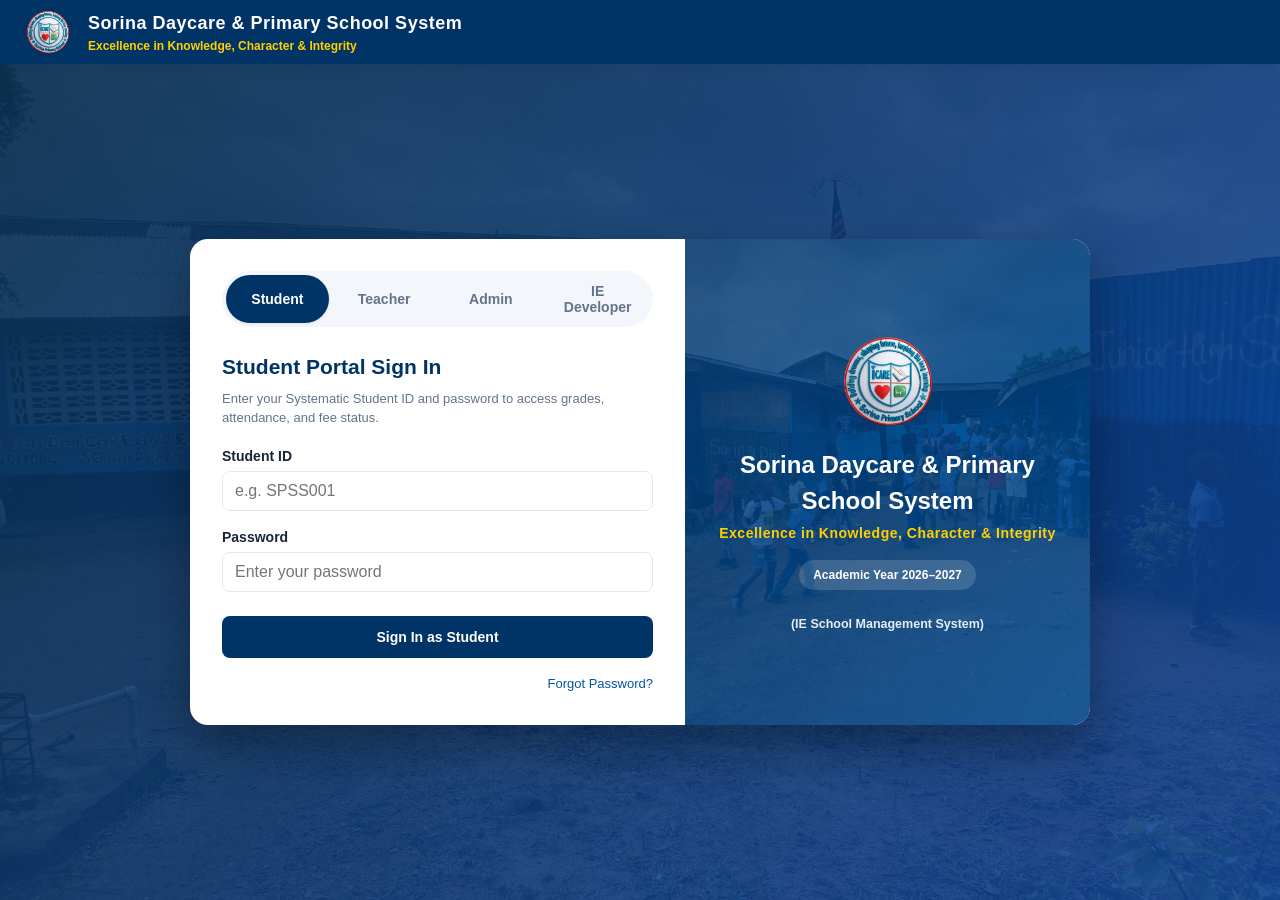
==== index.html @ ab8d67f5 "Update index.html" ====
<!doctype html>
<html lang="en">
<head>
  <meta charset="utf-8">
  <meta name="viewport" content="width=device-width, initial-scale=1, viewport-fit=cover">
  <title>Sorina Daycare & Primary School System</title>
  <link rel="manifest" href="manifest.json">
  <meta name="theme-color" content="#003366">
  <link rel="apple-touch-icon" href="assets/images/school-logo.png">
  <link rel="icon" type="image/png" href="assets/images/school-logo.png">
  <link rel="stylesheet" href="assets/css/tokens.css">
  <link rel="stylesheet" href="assets/css/styles.css">
</head>
<body>

  <!-- Offline Status Bar -->
  <div id="offlineIndicator" class="offline-bar hidden">You are currently offline. Changes are saved locally and will auto-sync when connected.</div>

  <!-- Global Loader Overlay for Every Action -->
  <div id="globalLoader" class="global-loader-overlay hidden">
    <div class="loader-spinner"></div>
    <div class="loader-text">Processing...</div>
  </div>

  <!-- Subtle {Success} Toast -->
  <div id="globalToast" class="global-toast hidden"></div>

  <!-- Site Header -->
  <header id="siteHeader" class="site-header">
    <div class="brand-wrap">
      <img id="headerLogo" src="assets/images/school-logo.png" alt="School Logo" class="brand-logo">
      <div class="brand-text">
        <h1 id="headerSchoolName">Sorina Daycare & Primary School System</h1>
        <div id="headerMotto" class="motto">Excellence in Knowledge, Character &amp; Integrity</div>
      </div>
    </div>
    <div class="header-actions" id="headerActions">
      <!-- Injected post-login -->
    </div>
  </header>

  <!-- Gateway Login Screen (Public) -->
  <main id="loginScreen" class="gateway-container">
    <div class="gateway-card">
      
      <!-- Left: Login Form -->
      <div class="gateway-form-pane">
        <!-- Role Switcher -->
        <div class="role-tabs" role="tablist">
          <button type="button" class="role-tab-btn active" data-role="student" role="tab">Student</button>
          <button type="button" class="role-tab-btn" data-role="teacher" role="tab">Teacher</button>
          <button type="button" class="role-tab-btn" data-role="admin" role="tab">Admin</button>
          <button type="button" class="role-tab-btn" data-role="ie" role="tab" style="font-weight: 700;">IE Developer</button>
        </div>

        <!-- Feedback Alert Container -->
        <div id="loginAlert" class="alert alert-danger hidden" role="alert"></div>

        <!-- 1. Student Login Form -->
        <form id="studentLoginForm" class="login-role-form" autocomplete="off" onsubmit="return false;">
          <h2 style="margin: 0 0 6px; color: var(--color-primary); font-size: 21px;">Student Portal Sign In</h2>
          <p style="margin: 0 0 18px; font-size: 13px; color: var(--color-text-muted);">
            Enter your Systematic Student ID and password to access grades, attendance, and fee status.
          </p>

          <div class="form-group">
            <label class="form-label" for="studentLoginId">Student ID</label>
            <input type="text" id="studentLoginId" class="input-field" placeholder="e.g. SPSS001" required autocomplete="username">
          </div>

          <div class="form-group">
            <label class="form-label" for="studentLoginPass">Password</label>
            <input type="password" id="studentLoginPass" class="input-field" placeholder="Enter your password" required autocomplete="current-password">
          </div>

          <button type="submit" id="studentLoginBtn" class="btn btn-primary" style="width: 100%; padding: 12px; margin-top: 8px;">
            Sign In as Student
          </button>

          <div style="display: flex; justify-content: flex-end; align-items: center; margin-top: 16px; font-size: 13px;">
            <a href="#" class="forgot-pass-trigger">Forgot Password?</a>
          </div>
        </form>

        <!-- 2. Teacher Login Form -->
        <form id="teacherLoginForm" class="login-role-form hidden" autocomplete="off" onsubmit="return false;">
          <h2 style="margin: 0 0 6px; color: var(--color-primary); font-size: 21px;">Teacher Portal Sign In</h2>
          <p style="margin: 0 0 18px; font-size: 13px; color: var(--color-text-muted);">
            Enter your Systematic Teacher ID and password to access assigned classes and record grades.
          </p>

          <div class="form-group">
            <label class="form-label" for="teacherLoginId">Teacher ID</label>
            <input type="text" id="teacherLoginId" class="input-field" placeholder="e.g. SPST001" required autocomplete="username">
          </div>

          <div class="form-group">
            <label class="form-label" for="teacherLoginPass">Password</label>
            <input type="password" id="teacherLoginPass" class="input-field" placeholder="Enter your password" required autocomplete="current-password">
          </div>

          <button type="submit" id="teacherLoginBtn" class="btn btn-primary" style="width: 100%; padding: 12px; margin-top: 8px;">
            Sign In as Teacher
          </button>

          <div style="display: flex; justify-content: flex-end; align-items: center; margin-top: 16px; font-size: 13px;">
            <a href="#" class="forgot-pass-trigger">Forgot Password?</a>
          </div>
        </form>

        <!-- 3. Admin Login Form -->
        <form id="adminLoginForm" class="login-role-form hidden" autocomplete="off" onsubmit="return false;">
          <h2 style="margin: 0 0 6px; color: var(--color-primary); font-size: 21px;">Administrator Sign In</h2>
          <p style="margin: 0 0 18px; font-size: 13px; color: var(--color-text-muted);">
            Authorized school administrators, registrars, and bursars only.
          </p>

          <div class="form-group">
            <label class="form-label" for="adminLoginUser">Administrator Username</label>
            <input type="text" id="adminLoginUser" class="input-field" placeholder="e.g. admin or Principal" required autocomplete="username">
          </div>

          <div class="form-group">
            <label class="form-label" for="adminLoginPass">Password</label>
            <input type="password" id="adminLoginPass" class="input-field" placeholder="Enter administrator password" required autocomplete="current-password">
          </div>

          <div class="form-group">
            <label class="form-label" for="adminLoginEmail">Verified Admin Email <span style="color: var(--color-danger);">*</span></label>
            <input type="email" id="adminLoginEmail" class="input-field" placeholder="admin@ieschools.edu" required autocomplete="email">
            <div class="form-hint">Matching verified email address is required for administrator authentication.</div>
          </div>

          <div class="form-group">
            <label class="form-label" for="adminLoginMfa">MFA Verification Code (Optional)</label>
            <input type="text" id="adminLoginMfa" class="input-field" placeholder="6-digit TOTP / Auth Code" maxlength="8">
          </div>

          <button type="submit" id="adminLoginBtn" class="btn btn-primary" style="width: 100%; padding: 12px; margin-top: 8px;">
            Sign In as Administrator
          </button>

          <div style="display: flex; justify-content: flex-end; align-items: center; margin-top: 16px; font-size: 13px;">
            <a href="#" class="forgot-pass-trigger">Forgot Password?</a>
          </div>
        </form>

        <!-- 4. IE Developer Login Form -->
        <form id="ieLoginForm" class="login-role-form hidden" autocomplete="off" onsubmit="return false;">
          <h2 style="margin: 0 0 6px; color: #1e3a8a; font-size: 21px;">IE Developer Console</h2>
          <p style="margin: 0 0 18px; font-size: 13px; color: var(--color-text-muted);">
            Authorized IE Digital Works engineers only. Dedicated infrastructure, database endpoint &amp; kill-switch controls.
          </p>

          <div class="form-group">
            <label class="form-label" for="ieLoginUser">Developer Username</label>
            <input type="text" id="ieLoginUser" class="input-field" value="ie_developer" required autocomplete="username">
          </div>

          <div class="form-group">
            <label class="form-label" for="ieLoginPass">Developer Access Key</label>
            <input type="password" id="ieLoginPass" class="input-field" placeholder="Enter developer master key" required autocomplete="current-password">
          </div>

          <button type="submit" id="ieLoginBtn" class="btn btn-primary" style="width: 100%; padding: 12px; margin-top: 8px; background: #0f172a; border-color: #1e293b;">
            Authenticate &amp; Open IE Console
          </button>

          <div style="display: flex; justify-content: space-between; align-items: center; margin-top: 16px; font-size: 13px;">
            <a href="ie-portal.html" style="color: #1e3a8a; font-weight: 600; text-decoration: underline;">
              Open Standalone IE Portal &rarr;
            </a>
          </div>
        </form>
      </div>

      <!-- Right: Branded School Panel -->
      <div class="gateway-brand-pane">
        <img id="paneLogo" src="assets/images/school-logo.png" alt="School Crest" class="pane-logo">
        <div class="pane-title" id="paneSchoolName">Sorina Daycare & Primary School System</div>
        <div class="pane-motto" id="paneMotto">Excellence in Knowledge, Character &amp; Integrity</div>
        <div class="pane-badge">Academic Year 2026–2027</div>
        <div style="margin-top: 25px; font-size: 12.5px; opacity: 0.9; z-index: 1; font-weight: 600;">
          (IE School Management System)
        </div>
      </div>

    </div>
  </main>

  <!-- PWA Install Button (Fixed) -->
  <button id="installAppBtn" class="hidden" type="button" aria-label="Install App" style="display: flex; align-items: center; gap: 6px;">
    <img src="assets/icons/download (2).png" style="width: 16px; height: 16px;" alt="">
    <span>Install App</span>
  </button>

  <!-- Role-specific Panel Mount Point (Loaded post-auth) -->
  <div id="appRoot"></div>

  <!-- Modal Container -->
  <div id="modalContainer"></div>

  <!-- Configuration: Google Apps Script Web App URL -->
  <script>
    window.APP_CONFIG = {
      // Paste your deployed Google Apps Script Web App URL here (ends in /exec):
      backendUrl: "https://script.google.com/macros/s/AKfycbyZu_zF7Art3-ESITSghS2jbN9jNcDb3LU6FPYMHmWBGuEmCLPqk7Pl057dZ8DbVAbpUQ/exec"
    };
  </script>

  <!-- Scripts -->
  <script src="assets/js/api.js?v=2.1"></script>
  <script src="assets/js/reportCard.js?v=2.1"></script>
  <script src="assets/js/auth.js?v=2.1"></script>
  <script src="assets/js/pwaInstall.js?v=2.1"></script>
  <script src="assets/js/app.js?v=2.1"></script>

</body>
</html>
---- assets/css/tokens.css ----
/**
 * tokens.css
 * -----------------------------------------------------------------------
 * Design-token layer (Section 7).
 * Branding per school is a config change here or dynamically at runtime.
 * -----------------------------------------------------------------------
 */

:root {
  /* Brand colors (School-configurable) */
  --color-primary: #082f50;
  --color-primary-dark: #051d32;
  --color-primary-light: #124d7f;
  --color-secondary: #0d47a1;
  --color-accent: #ffd000;
  --color-accent-hover: #e5bb00;

  /* Surfaces & Canvas */
  --color-background: #f3f6fa;
  --color-surface: #ffffff;
  --color-surface-hover: #f8fafc;
  --color-card-header: #f8fafc;

  /* Text & Content */
  --color-text: #172536;
  --color-text-light: #ffffff;
  --color-text-muted: #64748b;
  --color-text-dim: #94a3b8;

  /* Borders & Dividers */
  --color-border: #e2e8f0;
  --color-border-dark: #cbd5e1;

  /* Status Colors */
  --color-success: #15803d;
  --color-success-bg: #dcfce7;
  --color-warning: #b45309;
  --color-warning-bg: #fef3c7;
  --color-danger: #dc2626;
  --color-danger-bg: #fee2e2;
  --color-info: #0284c7;
  --color-info-bg: #e0f2fe;

  /* Typography */
  --font-family-sans: -apple-system, BlinkMacSystemFont, "Segoe UI", Roboto, Helvetica, Arial, sans-serif;
  --font-size-xs: 0.75rem;     /* 12px */
  --font-size-sm: 0.875rem;    /* 14px */
  --font-size-base: 1rem;      /* 16px */
  --font-size-lg: 1.125rem;    /* 18px */
  --font-size-xl: 1.25rem;     /* 20px */
  --font-size-2xl: 1.5rem;     /* 24px */
  --font-size-3xl: 1.875rem;   /* 30px */

  /* Spacing Scale */
  --space-2xs: 2px;
  --space-xs: 4px;
  --space-sm: 8px;
  --space-md: 16px;
  --space-lg: 24px;
  --space-xl: 32px;
  --space-2xl: 48px;

  /* Border Radius */
  --radius-xs: 4px;
  --radius-sm: 8px;
  --radius-md: 12px;
  --radius-lg: 18px;
  --radius-pill: 9999px;

  /* Shadows */
  --shadow-sm: 0 1px 3px rgba(0, 0, 0, 0.08);
  --shadow-md: 0 4px 12px rgba(0, 0, 0, 0.08);
  --shadow-lg: 0 10px 25px rgba(0, 0, 0, 0.1);
  --shadow-card: 0 6px 20px rgba(0, 0, 0, 0.06);

  /* Transitions */
  --transition-fast: 0.15s ease;
  --transition-normal: 0.25s ease;
}

/* Dark mode token overrides */
:root[data-theme="dark"] {
  --color-background: #0b131f;
  --color-surface: #142033;
  --color-surface-hover: #1b2a42;
  --color-card-header: #101a2b;
  --color-text: #f1f5f9;
  --color-text-muted: #94a3b8;
  --color-text-dim: #64748b;
  --color-border: #1e293b;
  --color-border-dark: #334155;
  --shadow-card: 0 6px 20px rgba(0, 0, 0, 0.35);
}
---- assets/css/styles.css ----
/**
 * styles.css
 * -----------------------------------------------------------------------
 * Core application styling using CSS design tokens.
 * Mobile-first, fully responsive, accessible, with print stylesheet for report cards.
 * -----------------------------------------------------------------------
 */

/* ==========================================================================
   1. RESET & BASE
   ========================================================================== */
*, *::before, *::after {
  box-sizing: border-box;
}

body {
  margin: 0;
  padding: 0;
  background-color: var(--color-background);
  color: var(--color-text);
  font-family: var(--font-family-sans);
  font-size: var(--font-size-base);
  line-height: 1.5;
  -webkit-font-smoothing: antialiased;
  min-height: 100vh;
  display: flex;
  flex-direction: column;
}

a {
  color: var(--color-secondary);
  text-decoration: none;
  transition: color var(--transition-fast);
}

a:hover {
  text-decoration: underline;
}

button, input, select, textarea {
  font-family: inherit;
  font-size: inherit;
}

/* Accessibility Focus States */
button:focus-visible, input:focus-visible, select:focus-visible, textarea:focus-visible, a:focus-visible {
  outline: 3px solid var(--color-accent);
  outline-offset: 2px;
}

/* Utilities */
.hidden { display: none !important; }
.sr-only {
  position: absolute;
  width: 1px;
  height: 1px;
  padding: 0;
  margin: -1px;
  overflow: hidden;
  clip: rect(0, 0, 0, 0);
  border: 0;
}

/* ==========================================================================
   2. HEADER & BRANDING
   ========================================================================== */
.site-header {
  background-color: var(--color-primary);
  color: #ffffff;
  padding: var(--space-sm) var(--space-lg);
  display: flex;
  justify-content: space-between;
  align-items: center;
  box-shadow: var(--shadow-md);
  position: sticky;
  top: 0;
  z-index: 100;
}

.brand-wrap {
  display: flex;
  align-items: center;
  gap: var(--space-md);
}

.brand-logo {
  width: 48px;
  height: 48px;
  object-fit: contain;
  background: transparent !important;
  border-radius: var(--radius-sm);
  padding: 0;
  box-shadow: none;
}

.brand-text h1 {
  margin: 0;
  font-size: var(--font-size-lg);
  font-weight: 700;
  letter-spacing: 0.5px;
  color: #ffffff;
}

.brand-text .motto {
  margin: 0;
  font-size: var(--font-size-xs);
  color: var(--color-accent);
  font-weight: 600;
}

.header-actions {
  display: flex;
  align-items: center;
  gap: var(--space-sm);
}

.user-badge {
  display: flex;
  align-items: center;
  gap: var(--space-xs);
  background: rgba(255, 255, 255, 0.12);
  padding: 4px 12px;
  border-radius: var(--radius-pill);
  font-size: var(--font-size-sm);
  color: #ffffff;
}

/* Mobile Header Responsive Rule: prevent jammed content and scattering */
@media (max-width: 768px) {
  .site-header {
    padding: 8px 12px !important;
    gap: 8px !important;
    min-height: 48px !important;
  }
  .brand-wrap {
    gap: 8px !important;
    flex: 1 1 auto !important;
    min-width: 0 !important;
    max-width: calc(100% - 100px) !important;
    overflow: hidden !important;
  }
  .brand-logo {
    width: 32px !important;
    height: 32px !important;
    flex-shrink: 0 !important;
  }
  .brand-text {
    min-width: 0 !important;
    overflow: hidden !important;
  }
  .brand-text h1 {
    font-size: 13px !important;
    line-height: 1.2 !important;
    white-space: nowrap !important;
    overflow: hidden !important;
    text-overflow: ellipsis !important;
    margin: 0 !important;
  }
  #headerMotto, .brand-text .motto {
    display: none !important;
  }
  .header-actions {
    flex-shrink: 0 !important;
    gap: 4px !important;
  }
  .header-actions #signOutBtn {
    display: none !important;
  }
  .header-actions .user-badge {
    font-size: 11px !important;
    padding: 3px 8px !important;
    max-width: 120px !important;
    white-space: nowrap !important;
    overflow: hidden !important;
    text-overflow: ellipsis !important;
    gap: 4px !important;
  }
  .header-actions .user-badge span {
    display: none !important;
  }
}

/* ==========================================================================
   3. BUTTONS & INPUTS
   ========================================================================== */
.btn {
  display: inline-flex;
  align-items: center;
  justify-content: center;
  gap: var(--space-xs);
  padding: 9px 16px;
  border-radius: var(--radius-sm);
  border: 1px solid transparent;
  font-weight: 600;
  font-size: var(--font-size-sm);
  cursor: pointer;
  transition: all var(--transition-fast);
  white-space: nowrap;
}

.btn-primary {
  background-color: var(--color-primary);
  color: #ffffff;
}
.btn-primary:hover {
  background-color: var(--color-primary-light);
  transform: translateY(-1px);
}

.btn-secondary {
  background-color: var(--color-secondary);
  color: #ffffff;
}
.btn-secondary:hover {
  background-color: #0b3c8a;
}

.btn-accent {
  background-color: var(--color-accent);
  color: var(--color-primary);
}
.btn-accent:hover {
  background-color: var(--color-accent-hover);
}

.btn-light {
  background-color: var(--color-surface);
  color: var(--color-text);
  border-color: var(--color-border);
}
.btn-light:hover {
  background-color: var(--color-surface-hover);
}

.btn-danger {
  background-color: var(--color-danger);
  color: #ffffff;
}
.btn-danger:hover {
  background-color: #b91c1c;
}

.btn-sm {
  padding: 5px 10px;
  font-size: var(--font-size-xs);
  border-radius: var(--radius-xs);
}

.btn:disabled {
  opacity: 0.6;
  cursor: not-allowed;
  transform: none !important;
}

.input-field, .select-field, .textarea-field {
  width: 100%;
  padding: 10px 12px;
  border: 1px solid var(--color-border);
  border-radius: var(--radius-sm);
  background-color: var(--color-surface);
  color: var(--color-text);
  transition: border-color var(--transition-fast), box-shadow var(--transition-fast);
}

.input-field:focus, .select-field:focus, .textarea-field:focus {
  outline: none;
  border-color: var(--color-primary);
  box-shadow: 0 0 0 3px rgba(8, 47, 80, 0.15);
}

.form-group {
  margin-bottom: var(--space-md);
}

.form-label {
  display: block;
  font-size: var(--font-size-sm);
  font-weight: 600;
  margin-bottom: var(--space-xs);
  color: var(--color-text);
}

.form-hint {
  font-size: var(--font-size-xs);
  color: var(--color-text-muted);
  margin-top: 2px;
}

/* ==========================================================================
   4. GATEWAY LOGIN SCREEN
   ========================================================================== */
.gateway-container {
  flex: 1;
  display: flex;
  align-items: center;
  justify-content: center;
  padding: var(--space-xl) var(--space-md);
  background: linear-gradient(135deg, rgba(8, 47, 80, 0.9) 0%, rgba(13, 71, 161, 0.82) 100%),
              url('../images/campus.jpeg') center/cover no-repeat;
  min-height: calc(100vh - 65px);
}

.gateway-card {
  width: 100%;
  max-width: 900px;
  background-color: var(--color-surface);
  border-radius: var(--radius-lg);
  box-shadow: 0 20px 50px rgba(0, 0, 0, 0.35);
  overflow: hidden;
  display: flex;
  flex-direction: row;
}

@media (max-width: 768px) {
  .gateway-card {
    flex-direction: column;
  }
}

.gateway-form-pane {
  flex: 1 1 55%;
  padding: var(--space-xl);
  display: flex;
  flex-direction: column;
  justify-content: center;
}

.gateway-brand-pane {
  flex: 1 1 45%;
  background: linear-gradient(145deg, var(--color-primary) 0%, var(--color-secondary) 100%);
  color: #ffffff;
  padding: var(--space-xl);
  display: flex;
  flex-direction: column;
  align-items: center;
  justify-content: center;
  text-align: center;
  position: relative;
  overflow: hidden;
}

.gateway-brand-pane::after {
  content: "";
  position: absolute;
  top: 0; left: 0; right: 0; bottom: 0;
  background: url('../images/campus-2.jpeg') center/cover no-repeat;
  opacity: 0.18;
}

.pane-logo {
  width: 100px;
  height: 100px;
  object-fit: contain;
  background: transparent !important;
  border-radius: var(--radius-md);
  padding: 0;
  box-shadow: none;
  margin-bottom: var(--space-md);
  z-index: 1;
}

.pane-title {
  margin: 0 0 var(--space-xs);
  font-size: var(--font-size-2xl);
  font-weight: 800;
  z-index: 1;
}

.pane-motto {
  margin: 0 0 var(--space-md);
  font-size: var(--font-size-sm);
  color: var(--color-accent);
  font-weight: 600;
  letter-spacing: 0.5px;
  z-index: 1;
}

.pane-badge {
  background: rgba(255, 255, 255, 0.15);
  padding: 6px 14px;
  border-radius: var(--radius-pill);
  font-size: var(--font-size-xs);
  font-weight: 600;
  z-index: 1;
}

/* User Type Switcher Tabs */
.role-tabs {
  display: flex;
  background-color: var(--color-background);
  border-radius: var(--radius-pill);
  padding: 4px;
  margin-bottom: var(--space-lg);
  gap: 4px;
}

.role-tab-btn {
  flex: 1;
  padding: 8px 12px;
  border: none;
  background: transparent;
  color: var(--color-text-muted);
  font-weight: 600;
  font-size: var(--font-size-sm);
  border-radius: var(--radius-pill);
  cursor: pointer;
  transition: all var(--transition-fast);
}

.role-tab-btn.active {
  background-color: var(--color-primary);
  color: #ffffff;
  box-shadow: var(--shadow-sm);
}

/* Alert Boxes */
.alert {
  padding: 10px 14px;
  border-radius: var(--radius-sm);
  font-size: var(--font-size-sm);
  margin-bottom: var(--space-md);
  display: flex;
  align-items: center;
  gap: var(--space-xs);
}

.alert-danger {
  background-color: var(--color-danger-bg);
  color: var(--color-danger);
  border: 1px solid rgba(220, 38, 38, 0.2);
}

.alert-success {
  background-color: var(--color-success-bg);
  color: var(--color-success);
  border: 1px solid rgba(21, 128, 61, 0.2);
}

/* ==========================================================================
   5. DASHBOARD LAYOUT & CARDS
   ========================================================================== */
.dashboard-container {
  max-width: 1400px;
  margin: 0 auto;
  padding: var(--space-lg) var(--space-md);
  width: 100%;
}

.nav-tabs {
  display: flex;
  gap: var(--space-xs);
  border-bottom: 2px solid var(--color-border);
  margin-bottom: var(--space-lg);
  overflow-x: auto;
  padding-bottom: 2px;
}

.nav-tab-item {
  padding: 10px 18px;
  background: transparent;
  border: none;
  border-bottom: 3px solid transparent;
  color: var(--color-text-muted);
  font-weight: 700;
  font-size: var(--font-size-sm);
  cursor: pointer;
  white-space: nowrap;
  transition: all var(--transition-fast);
}

.nav-tab-item:hover {
  color: var(--color-primary);
}

.nav-tab-item.active {
  color: var(--color-primary);
  border-bottom-color: var(--color-primary);
}

.stats-grid {
  display: grid;
  grid-template-columns: repeat(auto-fit, minmax(220px, 1fr));
  gap: var(--space-md);
  margin-bottom: var(--space-lg);
}

.stat-card {
  background: var(--color-surface);
  padding: var(--space-md) var(--space-lg);
  border-radius: var(--radius-md);
  box-shadow: var(--shadow-card);
  border: 1px solid var(--color-border);
}

.stat-card .stat-label {
  font-size: var(--font-size-xs);
  font-weight: 700;
  text-transform: uppercase;
  color: var(--color-text-muted);
  letter-spacing: 0.5px;
}

.stat-card .stat-value {
  font-size: var(--font-size-2xl);
  font-weight: 800;
  color: var(--color-primary);
  margin-top: var(--space-xs);
}

.content-card {
  background: var(--color-surface);
  border-radius: var(--radius-md);
  box-shadow: var(--shadow-card);
  border: 1px solid var(--color-border);
  padding: var(--space-lg);
  margin-bottom: var(--space-lg);
}

.card-header-row {
  display: flex;
  justify-content: space-between;
  align-items: center;
  flex-wrap: wrap;
  gap: var(--space-md);
  margin-bottom: var(--space-md);
  padding-bottom: var(--space-sm);
  border-bottom: 1px solid var(--color-border);
}

.card-title {
  margin: 0;
  font-size: var(--font-size-lg);
  font-weight: 700;
  color: var(--color-primary);
}

/* ==========================================================================
   6. DATA TABLES & STATUS BADGES
   ========================================================================== */
.table-responsive {
  width: 100%;
  overflow-x: auto;
  border-radius: var(--radius-sm);
  border: 1px solid var(--color-border);
}

.data-table {
  width: 100%;
  border-collapse: collapse;
  font-size: var(--font-size-sm);
  text-align: left;
}

.data-table th {
  background-color: var(--color-primary);
  color: #ffffff;
  padding: 12px 14px;
  font-weight: 700;
  white-space: nowrap;
}

.data-table td {
  padding: 10px 14px;
  border-bottom: 1px solid var(--color-border);
  color: var(--color-text);
}

.data-table tbody tr:hover {
  background-color: var(--color-surface-hover);
}

.badge {
  display: inline-block;
  padding: 3px 8px;
  border-radius: var(--radius-pill);
  font-size: var(--font-size-xs);
  font-weight: 700;
  white-space: nowrap;
}

.badge-success { background: var(--color-success-bg); color: var(--color-success); }
.badge-warning { background: var(--color-warning-bg); color: var(--color-warning); }
.badge-danger { background: var(--color-danger-bg); color: var(--color-danger); }
.badge-info { background: var(--color-info-bg); color: var(--color-info); }

/* ==========================================================================
   7. MODAL DIALOGS
   ========================================================================== */
.modal-overlay {
  position: fixed;
  top: 0; left: 0; right: 0; bottom: 0;
  background: rgba(0, 0, 0, 0.6);
  backdrop-filter: blur(3px);
  display: flex;
  align-items: center;
  justify-content: center;
  padding: var(--space-md);
  z-index: 1000;
}

.modal-dialog {
  background: var(--color-surface);
  border-radius: var(--radius-md);
  box-shadow: var(--shadow-lg);
  width: 100%;
  max-width: 650px;
  max-height: 90vh;
  overflow-y: auto;
  padding: var(--space-lg);
}

.modal-header {
  display: flex;
  justify-content: space-between;
  align-items: center;
  border-bottom: 1px solid var(--color-border);
  padding-bottom: var(--space-sm);
  margin-bottom: var(--space-md);
}

.modal-header h3 {
  margin: 0;
  color: var(--color-primary);
  font-size: var(--font-size-lg);
}

.modal-footer {
  display: flex;
  justify-content: flex-end;
  gap: var(--space-sm);
  margin-top: var(--space-lg);
  padding-top: var(--space-sm);
  border-top: 1px solid var(--color-border);
}

/* ==========================================================================
   8. FULL REPORT CARD STYLES & PRINT MEDIA QUERY
   ========================================================================== */
.report-card-container {
  background: #ffffff;
  color: #172536;
  padding: 35px 30px;
  border-radius: var(--radius-md);
  box-shadow: var(--shadow-card);
  max-width: 1100px;
  margin: 20px auto;
  border: 2px solid #082f50;
  font-family: Arial, -apple-system, sans-serif;
}

.rc-header {
  text-align: center;
  border-bottom: 2px solid #082f50;
  padding-bottom: 15px;
  margin-bottom: 20px;
  position: relative;
}

.rc-logo {
  width: 75px;
  height: 75px;
  object-fit: contain;
  margin: 0 auto 10px;
  display: block;
}

.rc-school-name {
  font-size: 24px;
  font-weight: 800;
  color: #082f50;
  margin: 0 0 4px;
  text-transform: uppercase;
}

.rc-motto {
  font-size: 13px;
  font-weight: 700;
  color: #b45309;
  margin: 0 0 6px;
}

.rc-title {
  font-size: 18px;
  font-weight: 800;
  color: #0d47a1;
  margin: 6px 0 0;
  text-decoration: underline;
  letter-spacing: 0.5px;
}

.rc-student-grid {
  display: grid;
  grid-template-columns: repeat(auto-fit, minmax(200px, 1fr));
  gap: 10px 20px;
  background: #f8fafc;
  padding: 15px;
  border-radius: var(--radius-sm);
  border: 1px solid #e2e8f0;
  margin-bottom: 25px;
  font-size: 13.5px;
}

.rc-student-grid p {
  margin: 2px 0;
}

.rc-table {
  width: 100%;
  border-collapse: collapse;
  font-size: 12.5px;
  margin-bottom: 25px;
}

.rc-table th, .rc-table td {
  border: 1px solid #cbd5e1;
  padding: 7px 6px;
  text-align: center;
}

.rc-table th {
  background-color: #082f50;
  color: #ffffff;
  font-weight: bold;
}

.rc-table td.subject-col {
  text-align: left;
  font-weight: bold;
  padding-left: 10px;
}

.rc-table tr:nth-child(even) td {
  background-color: #f8fafc;
}

.rc-table .pending-cell {
  color: #94a3b8;
  font-style: italic;
}

.rc-summary-row {
  display: flex;
  justify-content: space-between;
  align-items: center;
  border: 1px solid #cbd5e1;
  padding: 12px 18px;
  border-radius: var(--radius-sm);
  background: #f8fafc;
  font-weight: bold;
  margin-bottom: 30px;
}

.rc-signatures {
  display: flex;
  justify-content: space-between;
  margin-top: 50px;
  padding-top: 20px;
}

.rc-sign-box {
  width: 220px;
  text-align: center;
  border-top: 1px solid #172536;
  font-size: 12px;
  font-weight: bold;
  padding-top: 5px;
}

/* Print Stylesheet */
@media print {
  body {
    background: #ffffff !important;
  }
  .site-header, .btn, .dashboard-container > :not(.report-card-container), .modal-overlay, #installAppBtn {
    display: none !important;
  }
  .report-card-container {
    border: none !important;
    box-shadow: none !important;
    padding: 0 !important;
    max-width: 100% !important;
    margin: 0 !important;
  }
  .rc-table th {
    background-color: #082f50 !important;
    color: #ffffff !important;
    -webkit-print-color-adjust: exact;
    print-color-adjust: exact;
  }
}

/* ==========================================================================
   9. PWA INSTALL BANNER & MODAL
   ========================================================================== */
#installAppBtn {
  position: fixed;
  bottom: 24px;
  right: 24px;
  z-index: 999;
  box-shadow: var(--shadow-lg);
  border-radius: var(--radius-pill);
  padding: 12px 20px;
  font-size: var(--font-size-sm);
  font-weight: 700;
  background-color: var(--color-accent);
  color: var(--color-primary);
  border: 2px solid var(--color-primary);
  cursor: pointer;
  transition: transform var(--transition-fast);
}

#installAppBtn:hover {
  transform: translateY(-2px);
}

/* ==========================================================================
   10. COLLAPSIBLE ROYAL BLUE SIDEBAR LAYOUT
   ========================================================================== */
.portal-layout {
  display: flex;
  min-height: calc(100vh - 64px);
  width: 100%;
}

.portal-sidebar {
  width: 250px;
  background: linear-gradient(180deg, #052652 0%, #001f44 100%);
  color: #ffffff;
  display: flex;
  flex-direction: column;
  transition: width 0.22s cubic-bezier(0.4, 0, 0.2, 1);
  position: relative;
  z-index: 90;
  box-shadow: 2px 0 12px rgba(0, 0, 0, 0.18);
  flex-shrink: 0;
}

.portal-sidebar.collapsed {
  width: 68px;
}

.sidebar-header {
  padding: 16px 14px;
  display: flex;
  align-items: center;
  justify-content: space-between;
  border-bottom: 1px solid rgba(255, 255, 255, 0.12);
  gap: 8px;
}

.sidebar-brand-title {
  font-size: 13px;
  font-weight: 700;
  color: #ffffff;
  white-space: nowrap;
  overflow: hidden;
  text-overflow: ellipsis;
  letter-spacing: 0.3px;
}

.portal-sidebar.collapsed .sidebar-brand-title {
  display: none;
}

.sidebar-toggle-btn {
  background: transparent;
  border: none;
  cursor: pointer;
  padding: 6px;
  display: flex;
  align-items: center;
  justify-content: center;
  border-radius: 6px;
  color: #ffffff;
}

.sidebar-toggle-btn:hover {
  background: rgba(255, 255, 255, 0.15);
}

.sidebar-toggle-btn img {
  width: 18px;
  height: 18px;
  filter: brightness(0) invert(1);
}

.sidebar-nav {
  padding: 10px 8px;
  flex: 1;
  overflow-y: auto;
}

.nav-section-title {
  font-size: 11px;
  text-transform: uppercase;
  color: rgba(255, 255, 255, 0.5);
  font-weight: 700;
  padding: 12px 14px 4px;
  letter-spacing: 0.6px;
}

.portal-sidebar.collapsed .nav-section-title {
  display: none;
}

.sidebar-item {
  display: flex;
  align-items: center;
  gap: 12px;
  padding: 10px 14px;
  color: #d1d9e6;
  border-radius: 8px;
  text-decoration: none;
  font-size: 13.5px;
  font-weight: 500;
  margin-bottom: 3px;
  cursor: pointer;
  transition: all 0.15s ease;
  user-select: none;
}

.sidebar-item:hover {
  background: rgba(255, 255, 255, 0.1);
  color: #ffffff;
  text-decoration: none;
}

.sidebar-item.active {
  background: #0070f3;
  color: #ffffff;
  font-weight: 600;
  box-shadow: 0 4px 12px rgba(0, 112, 243, 0.35);
}

.sidebar-icon {
  width: 19px;
  height: 19px;
  object-fit: contain;
  filter: brightness(0) invert(1);
  flex-shrink: 0;
}

.portal-sidebar.collapsed .sidebar-item-label {
  display: none;
}

.portal-sidebar.collapsed .sidebar-item {
  justify-content: center;
  padding: 12px 0;
}

.portal-content {
  flex: 1;
  background-color: var(--color-background);
  padding: 24px;
  overflow-y: auto;
  min-width: 0;
}

/* ==========================================================================
   11. GLOBAL LOADER OVERLAY
   ========================================================================== */
.global-loader-overlay {
  position: fixed;
  inset: 0;
  background: rgba(4, 28, 54, 0.72);
  backdrop-filter: blur(4px);
  z-index: 10000;
  display: flex;
  flex-direction: column;
  align-items: center;
  justify-content: center;
  color: #ffffff;
}

.loader-spinner {
  width: 48px;
  height: 48px;
  border: 4px solid rgba(255, 255, 255, 0.22);
  border-top-color: #ffd000;
  border-radius: 50%;
  animation: spinLoader 0.75s linear infinite;
  margin-bottom: 14px;
}

@keyframes spinLoader {
  to { transform: rotate(360deg); }
}

.loader-text {
  font-size: 15px;
  font-weight: 600;
  letter-spacing: 0.5px;
}

/* ==========================================================================
   12. SUBTLE {SUCCESS} TOAST NOTIFICATION
   ========================================================================== */
.global-toast {
  position: fixed;
  top: 20px;
  right: 24px;
  z-index: 10001;
  background: #10b981;
  color: #ffffff;
  padding: 10px 18px;
  border-radius: 8px;
  font-weight: 700;
  font-size: 14px;
  box-shadow: 0 6px 18px rgba(16, 185, 129, 0.45);
  transform: translateY(-20px);
  opacity: 0;
  transition: transform 0.25s cubic-bezier(0.4, 0, 0.2, 1), opacity 0.25s ease;
  pointer-events: none;
}

.global-toast.show {
  transform: translateY(0);
  opacity: 1;
}

.global-toast.fade-out {
  transform: translateY(-10px);
  opacity: 0;
}

/* ==========================================================================
   13. OFFLINE STATUS BAR
   ========================================================================== */
.offline-bar {
  background: #d97706;
  color: #ffffff;
  text-align: center;
  font-size: 13px;
  font-weight: 600;
  padding: 8px 14px;
  position: sticky;
  top: 0;
  z-index: 150;
  box-shadow: 0 2px 8px rgba(0, 0, 0, 0.2);
}

/* ==========================================================================
   14. SCORE COLOR CODING (<70% Red, 70-90% Blue, 91-100% Deep Green)
   ========================================================================== */
.score-red {
  color: #dc2626 !important;
  font-weight: 700;
}

.score-blue {
  color: #2563eb !important;
  font-weight: 700;
}

.score-green {
  color: #15803d !important;
  font-weight: 800;
}

/* ==========================================================================
   15. TWO-PAGE REPORT CARD (FRONT & BACK) TEMPLATE
   ========================================================================== */
.reportCardPage {
  background: #ffffff;
  max-width: 850px;
  margin: 0 auto 20px;
  padding: 30px 34px;
  border: 2px solid #1c1c1c;
  font-family: Georgia, 'Times New Roman', serif;
  color: #1c1c1c;
  box-shadow: 0 4px 16px rgba(0, 0, 0, 0.08);
}
.rcPageLabel {
  text-align: right;
  font-size: 10px;
  color: #6b7280;
  font-weight: 700;
  margin-bottom: 6px;
  letter-spacing: 1px;
  text-transform: uppercase;
}

/* FRONT PAGE — two semester tables side by side */
.rcSemesterGrid {
  display: grid;
  grid-template-columns: 1fr 1fr;
  gap: 18px;
  margin-bottom: 20px;
}
.rcSemTableWrap {
  border: 2px solid #1c1c1c;
  border-radius: 4px;
  overflow: hidden;
}
.rcSemTitle {
  text-align: center;
  font-style: italic;
  font-weight: 700;
  font-size: 15px;
  padding: 8px;
  border-bottom: 2px solid #1c1c1c;
  background: #ffffff;
}
.rcSemTable {
  width: 100%;
  border-collapse: collapse;
  font-size: 11.5px;
}
.rcSemTable th, .rcSemTable td {
  border: 1px solid #1c1c1c;
  padding: 5px 4px;
  text-align: center;
}
.rcSemTable td.rcSubjectCell {
  text-align: left;
  padding-left: 8px;
  font-weight: 600;
}
.rcSemTable tr.rcSummaryRow td {
  font-weight: 800;
  background: rgba(0, 0, 0, 0.05);
}

.rcGradeKey {
  text-align: center;
  margin-top: 6px;
}
.rcGradeKey b {
  display: block;
  font-style: italic;
  margin-bottom: 6px;
}
.rcGradeKeyGrid {
  display: flex;
  justify-content: center;
  gap: 50px;
  flex-wrap: wrap;
  font-size: 12.5px;
}

.gradeRed {
  color: #c0392b;
  font-weight: 800;
}
.gradeBlue {
  color: #1d4ed8;
  font-weight: 800;
}
.gradeGreen {
  color: #065f46;
  font-weight: 800;
}

/* BACK PAGE — promotion statement + school header/signature table */
.rcBackGrid {
  display: grid;
  grid-template-columns: 1fr 1fr;
  gap: 0;
  border: 2px solid #1c1c1c;
}
.rcPromoBox {
  padding: 20px 22px;
  border-right: 2px solid #1c1c1c;
}
.rcPromoBox h3 {
  text-decoration: underline;
  margin: 0 0 14px;
  font-size: 17px;
}
.rcPromoLine {
  margin: 10px 0;
  font-size: 13px;
}
.rcPromoLine .fillIn {
  display: inline-block;
  min-width: 180px;
  border-bottom: 1px solid #1c1c1c;
  font-weight: 700;
  padding: 0 4px;
}
.rcPromoOption {
  margin: 8px 0;
  font-size: 12.5px;
}
.rcSignBlock {
  margin-top: 26px;
}
.rcSignLine {
  display: block;
  border-bottom: 1px solid #1c1c1c;
  min-height: 26px;
  margin-bottom: 2px;
}
.rcSignLabel {
  font-size: 11px;
  text-transform: uppercase;
  letter-spacing: 0.5px;
}

.rcHeaderBox {
  padding: 20px 22px;
}
.rcSchoolHead {
  display: flex;
  align-items: center;
  gap: 14px;
  margin-bottom: 10px;
}
.rcSchoolHead img {
  width: 56px;
  height: 56px;
  object-fit: contain;
}
.rcSchoolHead .rcSchoolName {
  font-weight: 900;
  font-size: 15px;
  line-height: 1.25;
  text-transform: uppercase;
}
.rcSchoolHead .rcSchoolSub {
  font-size: 10.5px;
  color: #333;
}
.rcCardTitleBar {
  text-align: center;
  background: #1c1c1c;
  color: #fff;
  font-weight: 800;
  padding: 6px;
  margin: 10px 0 14px;
  letter-spacing: 1px;
  font-size: 13px;
  text-transform: uppercase;
}
.rcStudentMetaLine {
  font-size: 13.5px;
  margin: 6px 0;
}
.rcStudentMetaLine b {
  border-bottom: 1px solid #1c1c1c;
  padding: 0 6px;
}
.rcSignoffNote {
  text-align: center;
  font-weight: 700;
  font-size: 12px;
  margin: 14px 0 8px;
}
.rcSignoffTable {
  width: 100%;
  border-collapse: collapse;
  font-size: 12px;
}
.rcSignoffTable th, .rcSignoffTable td {
  border: 1px solid #1c1c1c;
  padding: 8px;
  text-align: center;
}
.rcSignoffTable th {
  background: #1c1c1c;
  color: #fff;
  font-style: italic;
}
.rcFootnote {
  font-size: 10.5px;
  color: #333;
  margin-top: 14px;
  line-height: 1.5;
}

/* ==========================================================================
   16. PAYMENT RECEIPT CARD (3 PER LANDSCAPE A4 PAGE)
   ========================================================================== */
.receiptPrintGrid {
  display: flex;
  flex-wrap: wrap;
  gap: 8mm;
  justify-content: flex-start;
  align-items: flex-start;
}
.receiptCard {
  width: 100%;
  max-width: 400px;
  background: #fff;
  border: 1px solid #cbd5e1;
  border-radius: 10px;
  padding: 18px 20px;
  font-family: Arial, sans-serif;
  color: #172536;
  box-shadow: 0 4px 14px rgba(0, 0, 0, 0.06);
}

.receiptTopBrand {
  text-align: center;
  padding: 4px 0 8px;
}
.receiptTopLogo {
  width: 52px;
  height: 52px;
  object-fit: contain;
  margin-bottom: 6px;
}
.receiptTopSchoolName {
  font-weight: 900;
  font-size: 14px;
  color: #082f50;
  line-height: 1.25;
}
.receiptTopMotto {
  font-size: 9.5px;
  color: #8a7a3a;
  font-weight: 700;
  letter-spacing: 0.5px;
  margin-top: 2px;
}

.receiptHeaderRule {
  border-top: 2px solid #103db8;
  margin: 8px 0 12px;
}

.receiptStudentPhotoRow {
  display: flex;
  justify-content: center;
  margin-bottom: 10px;
}
.receiptStudentPhotoBox {
  width: 56px;
  height: 68px;
  border-radius: 6px;
  border: 2px solid #103db8;
  overflow: hidden;
  background: #eef4fb;
  display: grid;
  place-items: center;
  font-size: 24px;
  color: #94a3b8;
}
.receiptStudentPhotoBox img {
  width: 100%;
  height: 100%;
  object-fit: cover;
  display: block;
}

.receiptTitle {
  text-align: center;
  font-weight: 800;
  font-size: 14px;
  color: #334155;
  letter-spacing: 1px;
  margin-bottom: 10px;
}
.receiptMetaRow {
  display: flex;
  justify-content: space-between;
  font-size: 11px;
  margin-bottom: 10px;
}
.receiptMetaRow small {
  display: block;
  color: #64748b;
  font-weight: 700;
  margin-bottom: 2px;
}
.receiptRowsWrap {
  border-top: 1px solid #e2e8f0;
}
.receiptRow {
  display: grid;
  grid-template-columns: 20px 1.3fr 1fr auto;
  align-items: center;
  gap: 8px;
  border-bottom: 1px solid #e2e8f0;
  padding: 8px 0;
  font-size: 11px;
}
.receiptRowCheck {
  width: 18px;
  height: 18px;
  border-radius: 50%;
  background: #15803d;
  color: #fff;
  display: flex;
  align-items: center;
  justify-content: center;
  font-size: 11px;
  font-weight: 900;
}
.receiptRowLabel {
  font-weight: 700;
}
.receiptRowDate {
  color: #64748b;
  font-size: 10.5px;
}
.receiptRowDate small {
  display: block;
  color: #94a3b8;
  font-size: 9px;
}
.receiptRowAmount {
  text-align: right;
  font-weight: 800;
  white-space: nowrap;
}

.receiptTotalsBar {
  display: flex;
  justify-content: space-between;
  gap: 14px;
  padding: 12px 0 4px;
}
.receiptTotalsBar > div {
  flex: 1;
}
.receiptTotalsBar small {
  display: block;
  color: #64748b;
  font-weight: 700;
  font-size: 10px;
  text-transform: uppercase;
  letter-spacing: 0.4px;
}
.receiptTotalsBar b {
  font-size: 14px;
}
.receiptTotalsBar .receiptBalanceBlock {
  text-align: right;
}

.receiptFooterNote {
  font-size: 9px;
  color: #94a3b8;
  text-align: center;
  margin-top: 6px;
}

/* ==========================================================================
   17. ADMIN EXPAND ROW (ACADEMIC & FINANCIAL BREAKDOWN)
   ========================================================================== */
.expand-btn {
  width: 24px;
  height: 24px;
  padding: 0;
  display: inline-flex;
  align-items: center;
  justify-content: center;
  font-weight: 800;
  font-size: 15px;
  line-height: 1;
  border-radius: 4px;
  cursor: pointer;
  background: var(--color-surface);
  border: 1px solid #cbd5e1;
  color: var(--color-primary);
  transition: all 0.15s ease;
}
.expand-btn:hover {
  background: #e2e8f0;
}
.student-expand-row td {
  background: #f8fafc !important;
  border-bottom: 2px solid #cbd5e1 !important;
  padding: 0 !important;
}
.student-expand-container {
  padding: 16px 20px;
}
.expand-split-grid {
  display: grid;
  grid-template-columns: 1fr 1fr;
  gap: 20px;
}
@media (max-width: 768px) {
  .expand-split-grid {
    grid-template-columns: 1fr;
  }
}

/* ==========================================================================
   18. PRINT STYLESHEET
   ========================================================================== */
@media print {
  .portal-sidebar, .site-header, .btn, .no-print, #offlineIndicator, #globalToast {
    display: none !important;
  }
  .portal-layout {
    display: block !important;
  }
  .portal-content {
    max-width: 100% !important;
    padding: 0 !important;
  }
  body {
    background: #fff !important;
    padding: 0 !important;
  }

  /* Two-page report card print */
  .rcPageLabel {
    display: none !important;
  }
  .reportCardPage {
    break-after: page;
    box-shadow: none;
    margin: 0;
    border: none;
    padding: 15px 20px;
  }
  .reportCardPage:last-child {
    break-after: auto;
  }

  /* 3 per landscape A4 receipts */
  .receiptPrintGrid {
    gap: 5mm;
  }
  .receiptCard {
    width: 88mm;
    flex: 0 0 88mm;
    box-shadow: none;
    border-color: #94a3b8;
    padding: 12px 14px;
    break-inside: avoid;
  }
  .receiptCard .receiptRow {
    padding: 6px 0;
    font-size: 10px;
  }
  .receiptCard .receiptTitle {
    font-size: 12.5px;
    margin-bottom: 8px;
  }
  .receiptCard .receiptTopSchoolName {
    font-size: 12.5px;
  }
  .receiptPrintGrid .receiptCard:nth-child(3n) {
    break-after: page;
  }
}
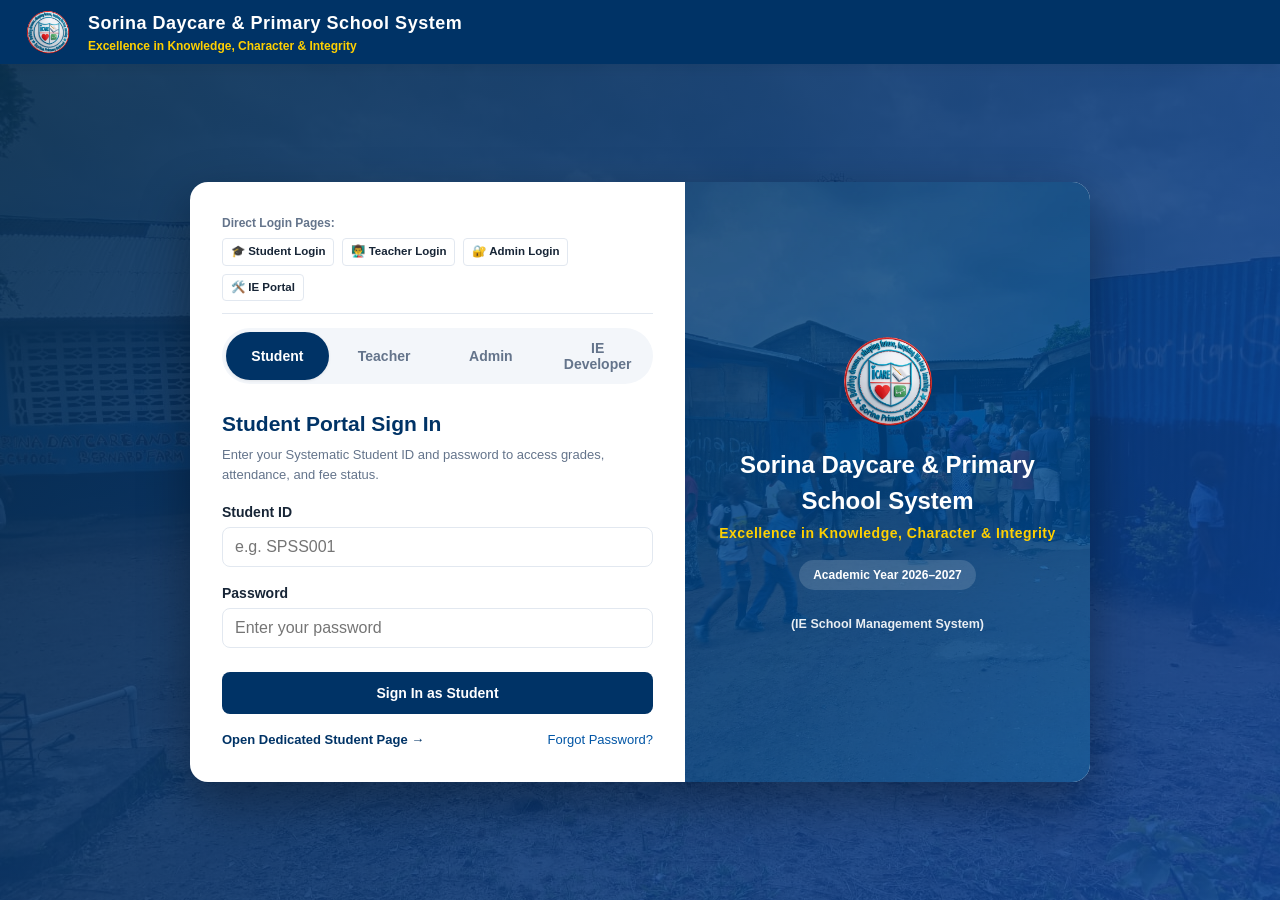
==== commit d3d658ac: "Add files via upload" ====
--- a/index.html
+++ b/index.html
@@ -45,6 +45,17 @@
       
       <!-- Left: Login Form -->
       <div class="gateway-form-pane">
+        <!-- Dedicated Portals Directory -->
+        <div style="margin-bottom: 14px; padding-bottom: 12px; border-bottom: 1px solid var(--color-border); font-size: 12px; color: var(--color-text-muted);">
+          <div style="font-weight: 700; margin-bottom: 6px; color: var(--color-text-main);">Direct Login Pages:</div>
+          <div style="display: flex; flex-wrap: wrap; gap: 8px;">
+            <a href="student-login.html" class="btn btn-light btn-sm" style="font-size: 11.5px; padding: 4px 8px;">🎓 Student Login</a>
+            <a href="teacher-login.html" class="btn btn-light btn-sm" style="font-size: 11.5px; padding: 4px 8px;">👨‍🏫 Teacher Login</a>
+            <a href="admin-login.html" class="btn btn-light btn-sm" style="font-size: 11.5px; padding: 4px 8px;">🔐 Admin Login</a>
+            <a href="ie-portal.html" class="btn btn-light btn-sm" style="font-size: 11.5px; padding: 4px 8px; font-weight: 700;">🛠️ IE Portal</a>
+          </div>
+        </div>
+
         <!-- Role Switcher -->
         <div class="role-tabs" role="tablist">
           <button type="button" class="role-tab-btn active" data-role="student" role="tab">Student</button>
@@ -77,7 +88,8 @@
             Sign In as Student
           </button>
 
-          <div style="display: flex; justify-content: flex-end; align-items: center; margin-top: 16px; font-size: 13px;">
+          <div style="display: flex; justify-content: space-between; align-items: center; margin-top: 16px; font-size: 13px;">
+            <a href="student-login.html" style="color: var(--color-primary); font-weight: 600;">Open Dedicated Student Page &rarr;</a>
             <a href="#" class="forgot-pass-trigger">Forgot Password?</a>
           </div>
         </form>
@@ -103,7 +115,8 @@
             Sign In as Teacher
           </button>
 
-          <div style="display: flex; justify-content: flex-end; align-items: center; margin-top: 16px; font-size: 13px;">
+          <div style="display: flex; justify-content: space-between; align-items: center; margin-top: 16px; font-size: 13px;">
+            <a href="teacher-login.html" style="color: var(--color-primary); font-weight: 600;">Open Dedicated Teacher Page &rarr;</a>
             <a href="#" class="forgot-pass-trigger">Forgot Password?</a>
           </div>
         </form>
@@ -140,7 +153,8 @@
             Sign In as Administrator
           </button>
 
-          <div style="display: flex; justify-content: flex-end; align-items: center; margin-top: 16px; font-size: 13px;">
+          <div style="display: flex; justify-content: space-between; align-items: center; margin-top: 16px; font-size: 13px;">
+            <a href="admin-login.html" style="color: var(--color-primary); font-weight: 600;">Open Dedicated Admin Page &rarr;</a>
             <a href="#" class="forgot-pass-trigger">Forgot Password?</a>
           </div>
         </form>
@@ -168,7 +182,7 @@
 
           <div style="display: flex; justify-content: space-between; align-items: center; margin-top: 16px; font-size: 13px;">
             <a href="ie-portal.html" style="color: #1e3a8a; font-weight: 600; text-decoration: underline;">
-              Open Standalone IE Portal &rarr;
+              Open Dedicated IE Operations Console &rarr;
             </a>
           </div>
         </form>
@@ -204,7 +218,7 @@
   <script>
     window.APP_CONFIG = {
       // Paste your deployed Google Apps Script Web App URL here (ends in /exec):
-      backendUrl: "https://script.google.com/macros/s/AKfycbyZu_zF7Art3-ESITSghS2jbN9jNcDb3LU6FPYMHmWBGuEmCLPqk7Pl057dZ8DbVAbpUQ/exec"
+      backendUrl: ""
     };
   </script>
 
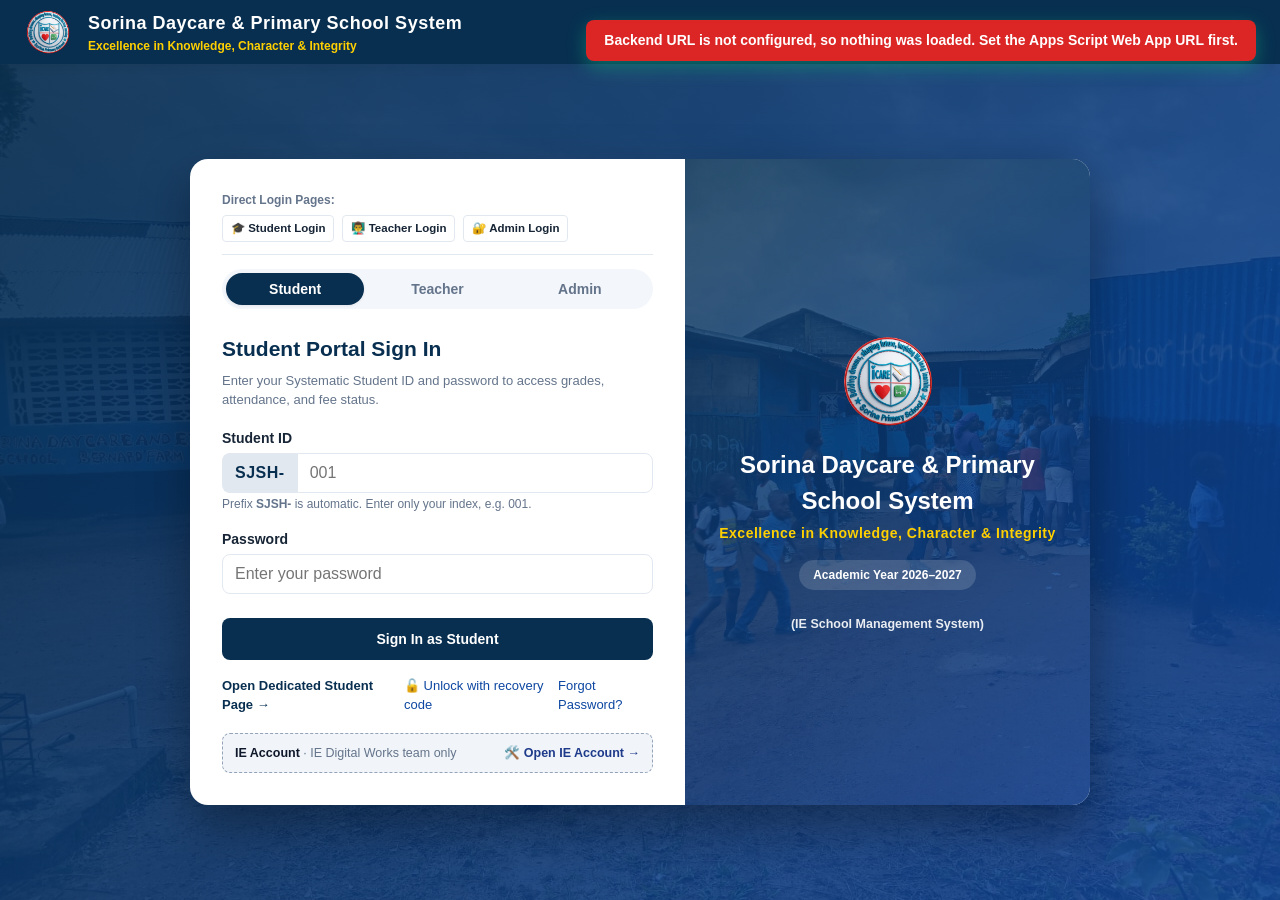
==== commit 1e998142: "Add files via upload" ====
--- a/index.html
+++ b/index.html
@@ -52,7 +52,6 @@
             <a href="student-login.html" class="btn btn-light btn-sm" style="font-size: 11.5px; padding: 4px 8px;">🎓 Student Login</a>
             <a href="teacher-login.html" class="btn btn-light btn-sm" style="font-size: 11.5px; padding: 4px 8px;">👨‍🏫 Teacher Login</a>
             <a href="admin-login.html" class="btn btn-light btn-sm" style="font-size: 11.5px; padding: 4px 8px;">🔐 Admin Login</a>
-            <a href="ie-portal.html" class="btn btn-light btn-sm" style="font-size: 11.5px; padding: 4px 8px; font-weight: 700;">🛠️ IE Portal</a>
           </div>
         </div>
 
@@ -61,7 +60,6 @@
           <button type="button" class="role-tab-btn active" data-role="student" role="tab">Student</button>
           <button type="button" class="role-tab-btn" data-role="teacher" role="tab">Teacher</button>
           <button type="button" class="role-tab-btn" data-role="admin" role="tab">Admin</button>
-          <button type="button" class="role-tab-btn" data-role="ie" role="tab" style="font-weight: 700;">IE Developer</button>
         </div>
 
         <!-- Feedback Alert Container -->
@@ -76,7 +74,11 @@
 
           <div class="form-group">
             <label class="form-label" for="studentLoginId">Student ID</label>
-            <input type="text" id="studentLoginId" class="input-field" placeholder="e.g. SPSS001" required autocomplete="username">
+            <div class="id-prefix-group">
+              <span class="id-prefix" aria-hidden="true">SJSH-</span>
+              <input type="text" id="studentLoginId" class="input-field id-index-input" placeholder="001" inputmode="numeric" maxlength="6" required autocomplete="username" aria-label="Student ID index (after SJSH-)">
+            </div>
+            <div class="form-hint">Prefix <b>SJSH-</b> is automatic. Enter only your index, e.g. 001.</div>
           </div>
 
           <div class="form-group">
@@ -90,6 +92,7 @@
 
           <div style="display: flex; justify-content: space-between; align-items: center; margin-top: 16px; font-size: 13px;">
             <a href="student-login.html" style="color: var(--color-primary); font-weight: 600;">Open Dedicated Student Page &rarr;</a>
+            <a href="#" class="recovery-code-trigger" style="margin-right:auto;">🔓 Unlock with recovery code</a>
             <a href="#" class="forgot-pass-trigger">Forgot Password?</a>
           </div>
         </form>
@@ -117,6 +120,7 @@
 
           <div style="display: flex; justify-content: space-between; align-items: center; margin-top: 16px; font-size: 13px;">
             <a href="teacher-login.html" style="color: var(--color-primary); font-weight: 600;">Open Dedicated Teacher Page &rarr;</a>
+            <a href="#" class="recovery-code-trigger" style="margin-right:auto;">🔓 Unlock with recovery code</a>
             <a href="#" class="forgot-pass-trigger">Forgot Password?</a>
           </div>
         </form>
@@ -155,37 +159,16 @@
 
           <div style="display: flex; justify-content: space-between; align-items: center; margin-top: 16px; font-size: 13px;">
             <a href="admin-login.html" style="color: var(--color-primary); font-weight: 600;">Open Dedicated Admin Page &rarr;</a>
+            <a href="#" class="recovery-code-trigger" style="margin-right:auto;">🔓 Unlock with recovery code</a>
             <a href="#" class="forgot-pass-trigger">Forgot Password?</a>
           </div>
         </form>
 
-        <!-- 4. IE Developer Login Form -->
-        <form id="ieLoginForm" class="login-role-form hidden" autocomplete="off" onsubmit="return false;">
-          <h2 style="margin: 0 0 6px; color: #1e3a8a; font-size: 21px;">IE Developer Console</h2>
-          <p style="margin: 0 0 18px; font-size: 13px; color: var(--color-text-muted);">
-            Authorized IE Digital Works engineers only. Dedicated infrastructure, database endpoint &amp; kill-switch controls.
-          </p>
-
-          <div class="form-group">
-            <label class="form-label" for="ieLoginUser">Developer Username</label>
-            <input type="text" id="ieLoginUser" class="input-field" value="ie_developer" required autocomplete="username">
-          </div>
-
-          <div class="form-group">
-            <label class="form-label" for="ieLoginPass">Developer Access Key</label>
-            <input type="password" id="ieLoginPass" class="input-field" placeholder="Enter developer master key" required autocomplete="current-password">
-          </div>
-
-          <button type="submit" id="ieLoginBtn" class="btn btn-primary" style="width: 100%; padding: 12px; margin-top: 8px; background: #0f172a; border-color: #1e293b;">
-            Authenticate &amp; Open IE Console
-          </button>
-
-          <div style="display: flex; justify-content: space-between; align-items: center; margin-top: 16px; font-size: 13px;">
-            <a href="ie-portal.html" style="color: #1e3a8a; font-weight: 600; text-decoration: underline;">
-              Open Dedicated IE Operations Console &rarr;
-            </a>
-          </div>
-        </form>
+        <!-- IE Account (separate from school users) -->
+        <div class="ie-account-link" style="margin-top: 18px; padding: 10px 12px; border: 1px dashed #94a3b8; border-radius: 8px; background: #f1f5f9; font-size: 12.5px; display: flex; align-items: center; justify-content: space-between; gap: 10px; flex-wrap: wrap;">
+          <span style="color: var(--color-text-muted);"><b style="color:#0f172a;">IE Account</b> &middot; IE Digital Works team only</span>
+          <a href="https://ie-lr.github.io/sorina/i-e.com/" target="_blank" rel="noopener noreferrer" style="color: #1e3a8a; font-weight: 700;">🛠️ Open IE Account &rarr;</a>
+        </div>
       </div>
 
       <!-- Right: Branded School Panel -->
@@ -225,7 +208,7 @@
   <!-- Scripts -->
   <script src="assets/js/api.js?v=2.1"></script>
   <script src="assets/js/reportCard.js?v=2.1"></script>
-  <script src="assets/js/auth.js?v=2.1"></script>
+  <script src="assets/js/auth.js?v=2.2"></script>
   <script src="assets/js/pwaInstall.js?v=2.1"></script>
   <script src="assets/js/app.js?v=2.1"></script>
 
--- a/assets/css/styles.css
+++ b/assets/css/styles.css
@@ -609,6 +609,17 @@
   padding: var(--space-lg);
 }
 
+.modal-dialog.modal-wide,
+.modal-overlay.modal-wide .modal-dialog {
+  max-width: 1000px;
+}
+
+.modal-dialog.modal-preview,
+.modal-overlay.modal-preview .modal-dialog {
+  max-width: 1160px;
+  max-height: 94vh;
+}
+
 .modal-header {
   display: flex;
   justify-content: space-between;
@@ -820,6 +831,7 @@
   display: flex;
   min-height: calc(100vh - 64px);
   width: 100%;
+  position: relative;
 }
 
 .portal-sidebar {
@@ -829,7 +841,11 @@
   display: flex;
   flex-direction: column;
   transition: width 0.22s cubic-bezier(0.4, 0, 0.2, 1);
-  position: relative;
+  position: sticky;
+  top: 64px;
+  height: calc(100vh - 64px);
+  max-height: calc(100vh - 64px);
+  overflow-y: hidden;
   z-index: 90;
   box-shadow: 2px 0 12px rgba(0, 0, 0, 0.18);
   flex-shrink: 0;
@@ -888,6 +904,25 @@
   padding: 10px 8px;
   flex: 1;
   overflow-y: auto;
+  scrollbar-width: thin;
+  scrollbar-color: rgba(255, 255, 255, 0.25) transparent;
+}
+
+.sidebar-nav::-webkit-scrollbar {
+  width: 5px;
+}
+
+.sidebar-nav::-webkit-scrollbar-track {
+  background: transparent;
+}
+
+.sidebar-nav::-webkit-scrollbar-thumb {
+  background: rgba(255, 255, 255, 0.25);
+  border-radius: 4px;
+}
+
+.sidebar-nav::-webkit-scrollbar-thumb:hover {
+  background: rgba(255, 255, 255, 0.45);
 }
 
 .nav-section-title {
@@ -1486,6 +1521,32 @@
   .portal-sidebar, .site-header, .btn, .no-print, #offlineIndicator, #globalToast {
     display: none !important;
   }
+  /* Allow modal preview to print report cards and receipts when modal is active */
+  body:has(.modal-overlay) .portal-layout,
+  body:has(#modalContainer:not(:empty)) .portal-layout {
+    display: none !important;
+  }
+  .modal-overlay:has(#adminRcMount),
+  .modal-overlay:has(.receiptPrintGrid),
+  .modal-overlay:has(.reportCardContainer) {
+    display: block !important;
+    position: static !important;
+    background: transparent !important;
+    padding: 0 !important;
+  }
+  .modal-dialog:has(#adminRcMount),
+  .modal-dialog:has(.receiptPrintGrid),
+  .modal-dialog:has(.reportCardContainer) {
+    max-width: 100% !important;
+    max-height: none !important;
+    overflow: visible !important;
+    padding: 0 !important;
+    box-shadow: none !important;
+    border: none !important;
+  }
+  .modal-header, .modal-footer {
+    display: none !important;
+  }
   .portal-layout {
     display: block !important;
   }
@@ -1540,3 +1601,25 @@
     break-after: page;
   }
 }
+
+
+/* Grade sheet: locked periods are view-only */
+.score-input.period-locked:disabled,
+.ag-score:disabled {
+  background: #f1f5f9;
+  color: #475569;
+  border-style: dashed;
+  cursor: not-allowed;
+  opacity: 1;
+}
+
+/* Student login: locked SJSH- prefix + editable index */
+.id-prefix-group { display: flex; align-items: stretch; width: 100%; }
+.id-prefix-group .id-prefix {
+  display: flex; align-items: center; padding: 0 12px;
+  background: var(--color-bg-muted, #e2e8f0); color: var(--color-primary);
+  font-weight: 800; letter-spacing: 0.5px; user-select: none; pointer-events: none;
+  border: 1px solid var(--color-border, #cbd5e1); border-right: 0;
+  border-radius: 8px 0 0 8px;
+}
+.id-prefix-group .id-index-input { border-radius: 0 8px 8px 0; flex: 1; min-width: 0; }
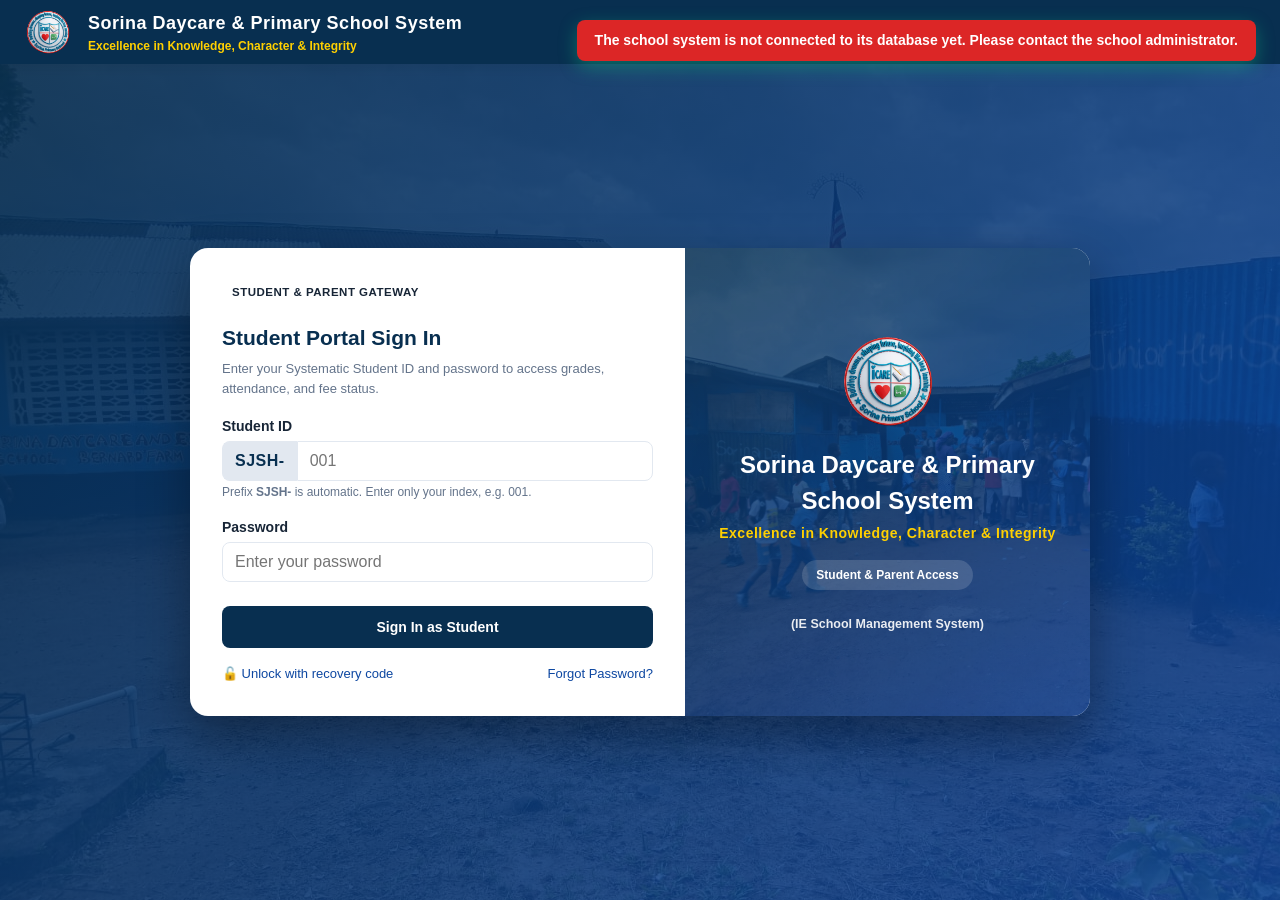
==== commit 4d879c51: "Add files via upload" ====
--- a/index.html
+++ b/index.html
@@ -3,7 +3,7 @@
 <head>
   <meta charset="utf-8">
   <meta name="viewport" content="width=device-width, initial-scale=1, viewport-fit=cover">
-  <title>Sorina Daycare & Primary School System</title>
+  <title>Student Portal - Sorina Daycare & Primary School System</title>
   <link rel="manifest" href="manifest.json">
   <meta name="theme-color" content="#003366">
   <link rel="apple-touch-icon" href="assets/images/school-logo.png">
@@ -39,28 +39,13 @@
     </div>
   </header>
 
-  <!-- Gateway Login Screen (Public) -->
+  <!-- Student & Parent Portal (separate from Teacher and Admin portals) -->
   <main id="loginScreen" class="gateway-container">
     <div class="gateway-card">
       
       <!-- Left: Login Form -->
       <div class="gateway-form-pane">
-        <!-- Dedicated Portals Directory -->
-        <div style="margin-bottom: 14px; padding-bottom: 12px; border-bottom: 1px solid var(--color-border); font-size: 12px; color: var(--color-text-muted);">
-          <div style="font-weight: 700; margin-bottom: 6px; color: var(--color-text-main);">Direct Login Pages:</div>
-          <div style="display: flex; flex-wrap: wrap; gap: 8px;">
-            <a href="student-login.html" class="btn btn-light btn-sm" style="font-size: 11.5px; padding: 4px 8px;">🎓 Student Login</a>
-            <a href="teacher-login.html" class="btn btn-light btn-sm" style="font-size: 11.5px; padding: 4px 8px;">👨‍🏫 Teacher Login</a>
-            <a href="admin-login.html" class="btn btn-light btn-sm" style="font-size: 11.5px; padding: 4px 8px;">🔐 Admin Login</a>
-          </div>
-        </div>
-
-        <!-- Role Switcher -->
-        <div class="role-tabs" role="tablist">
-          <button type="button" class="role-tab-btn active" data-role="student" role="tab">Student</button>
-          <button type="button" class="role-tab-btn" data-role="teacher" role="tab">Teacher</button>
-          <button type="button" class="role-tab-btn" data-role="admin" role="tab">Admin</button>
-        </div>
+        <div style="display:flex;align-items:center;gap:8px;margin-bottom:16px;"><span class="badge badge-primary" style="font-size:11.5px;letter-spacing:.5px;padding:4px 10px;">STUDENT &amp; PARENT GATEWAY</span></div>
 
         <!-- Feedback Alert Container -->
         <div id="loginAlert" class="alert alert-danger hidden" role="alert"></div>
@@ -91,84 +76,10 @@
           </button>
 
           <div style="display: flex; justify-content: space-between; align-items: center; margin-top: 16px; font-size: 13px;">
-            <a href="student-login.html" style="color: var(--color-primary); font-weight: 600;">Open Dedicated Student Page &rarr;</a>
             <a href="#" class="recovery-code-trigger" style="margin-right:auto;">🔓 Unlock with recovery code</a>
             <a href="#" class="forgot-pass-trigger">Forgot Password?</a>
           </div>
         </form>
-
-        <!-- 2. Teacher Login Form -->
-        <form id="teacherLoginForm" class="login-role-form hidden" autocomplete="off" onsubmit="return false;">
-          <h2 style="margin: 0 0 6px; color: var(--color-primary); font-size: 21px;">Teacher Portal Sign In</h2>
-          <p style="margin: 0 0 18px; font-size: 13px; color: var(--color-text-muted);">
-            Enter your Systematic Teacher ID and password to access assigned classes and record grades.
-          </p>
-
-          <div class="form-group">
-            <label class="form-label" for="teacherLoginId">Teacher ID</label>
-            <input type="text" id="teacherLoginId" class="input-field" placeholder="e.g. SPST001" required autocomplete="username">
-          </div>
-
-          <div class="form-group">
-            <label class="form-label" for="teacherLoginPass">Password</label>
-            <input type="password" id="teacherLoginPass" class="input-field" placeholder="Enter your password" required autocomplete="current-password">
-          </div>
-
-          <button type="submit" id="teacherLoginBtn" class="btn btn-primary" style="width: 100%; padding: 12px; margin-top: 8px;">
-            Sign In as Teacher
-          </button>
-
-          <div style="display: flex; justify-content: space-between; align-items: center; margin-top: 16px; font-size: 13px;">
-            <a href="teacher-login.html" style="color: var(--color-primary); font-weight: 600;">Open Dedicated Teacher Page &rarr;</a>
-            <a href="#" class="recovery-code-trigger" style="margin-right:auto;">🔓 Unlock with recovery code</a>
-            <a href="#" class="forgot-pass-trigger">Forgot Password?</a>
-          </div>
-        </form>
-
-        <!-- 3. Admin Login Form -->
-        <form id="adminLoginForm" class="login-role-form hidden" autocomplete="off" onsubmit="return false;">
-          <h2 style="margin: 0 0 6px; color: var(--color-primary); font-size: 21px;">Administrator Sign In</h2>
-          <p style="margin: 0 0 18px; font-size: 13px; color: var(--color-text-muted);">
-            Authorized school administrators, registrars, and bursars only.
-          </p>
-
-          <div class="form-group">
-            <label class="form-label" for="adminLoginUser">Administrator Username</label>
-            <input type="text" id="adminLoginUser" class="input-field" placeholder="e.g. admin or Principal" required autocomplete="username">
-          </div>
-
-          <div class="form-group">
-            <label class="form-label" for="adminLoginPass">Password</label>
-            <input type="password" id="adminLoginPass" class="input-field" placeholder="Enter administrator password" required autocomplete="current-password">
-          </div>
-
-          <div class="form-group">
-            <label class="form-label" for="adminLoginEmail">Verified Admin Email <span style="color: var(--color-danger);">*</span></label>
-            <input type="email" id="adminLoginEmail" class="input-field" placeholder="admin@ieschools.edu" required autocomplete="email">
-            <div class="form-hint">Matching verified email address is required for administrator authentication.</div>
-          </div>
-
-          <div class="form-group">
-            <label class="form-label" for="adminLoginMfa">MFA Verification Code (Optional)</label>
-            <input type="text" id="adminLoginMfa" class="input-field" placeholder="6-digit TOTP / Auth Code" maxlength="8">
-          </div>
-
-          <button type="submit" id="adminLoginBtn" class="btn btn-primary" style="width: 100%; padding: 12px; margin-top: 8px;">
-            Sign In as Administrator
-          </button>
-
-          <div style="display: flex; justify-content: space-between; align-items: center; margin-top: 16px; font-size: 13px;">
-            <a href="admin-login.html" style="color: var(--color-primary); font-weight: 600;">Open Dedicated Admin Page &rarr;</a>
-            <a href="#" class="recovery-code-trigger" style="margin-right:auto;">🔓 Unlock with recovery code</a>
-            <a href="#" class="forgot-pass-trigger">Forgot Password?</a>
-          </div>
-        </form>
-
-        <!-- IE Account (separate from school users) -->
-        <div class="ie-account-link" style="margin-top: 18px; padding: 10px 12px; border: 1px dashed #94a3b8; border-radius: 8px; background: #f1f5f9; font-size: 12.5px; display: flex; align-items: center; justify-content: space-between; gap: 10px; flex-wrap: wrap;">
-          <span style="color: var(--color-text-muted);"><b style="color:#0f172a;">IE Account</b> &middot; IE Digital Works team only</span>
-          <a href="https://ie-lr.github.io/sorina/i-e.com/" target="_blank" rel="noopener noreferrer" style="color: #1e3a8a; font-weight: 700;">🛠️ Open IE Account &rarr;</a>
-        </div>
       </div>
 
       <!-- Right: Branded School Panel -->
@@ -176,7 +87,7 @@
         <img id="paneLogo" src="assets/images/school-logo.png" alt="School Crest" class="pane-logo">
         <div class="pane-title" id="paneSchoolName">Sorina Daycare & Primary School System</div>
         <div class="pane-motto" id="paneMotto">Excellence in Knowledge, Character &amp; Integrity</div>
-        <div class="pane-badge">Academic Year 2026–2027</div>
+        <div class="pane-badge">Student &amp; Parent Access</div>
         <div style="margin-top: 25px; font-size: 12.5px; opacity: 0.9; z-index: 1; font-weight: 600;">
           (IE School Management System)
         </div>
@@ -197,20 +108,14 @@
   <!-- Modal Container -->
   <div id="modalContainer"></div>
 
-  <!-- Configuration: Google Apps Script Web App URL -->
-  <script>
-    window.APP_CONFIG = {
-      // Paste your deployed Google Apps Script Web App URL here (ends in /exec):
-      backendUrl: ""
-    };
-  </script>
 
   <!-- Scripts -->
-  <script src="assets/js/api.js?v=2.1"></script>
-  <script src="assets/js/reportCard.js?v=2.1"></script>
-  <script src="assets/js/auth.js?v=2.2"></script>
-  <script src="assets/js/pwaInstall.js?v=2.1"></script>
-  <script src="assets/js/app.js?v=2.1"></script>
+  <script src="assets/js/config.js?v=2.5"></script>
+  <script src="assets/js/api.js?v=2.5"></script>
+  <script src="assets/js/reportCard.js?v=2.5"></script>
+  <script src="assets/js/auth.js?v=2.5"></script>
+  <script src="assets/js/pwaInstall.js?v=2.5"></script>
+  <script src="assets/js/app.js?v=2.5"></script>
 
 </body>
 </html>
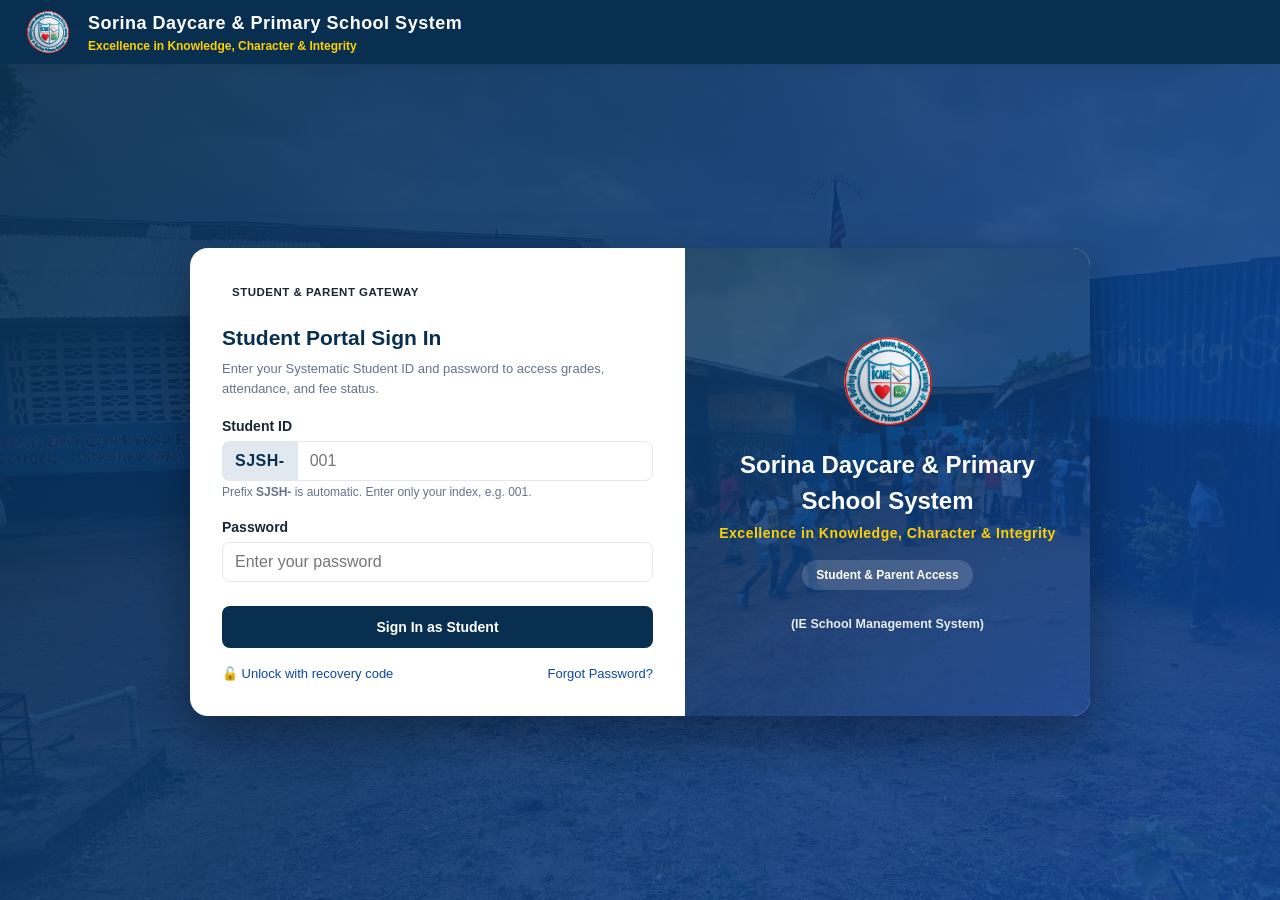
==== commit 7f03c544: "Add files via upload" ====
--- a/index.html
+++ b/index.html
@@ -4,7 +4,7 @@
   <meta charset="utf-8">
   <meta name="viewport" content="width=device-width, initial-scale=1, viewport-fit=cover">
   <title>Student Portal - Sorina Daycare & Primary School System</title>
-  <link rel="manifest" href="manifest.json">
+  <link rel="manifest" href="manifest-student.json">
   <meta name="theme-color" content="#003366">
   <link rel="apple-touch-icon" href="assets/images/school-logo.png">
   <link rel="icon" type="image/png" href="assets/images/school-logo.png">
